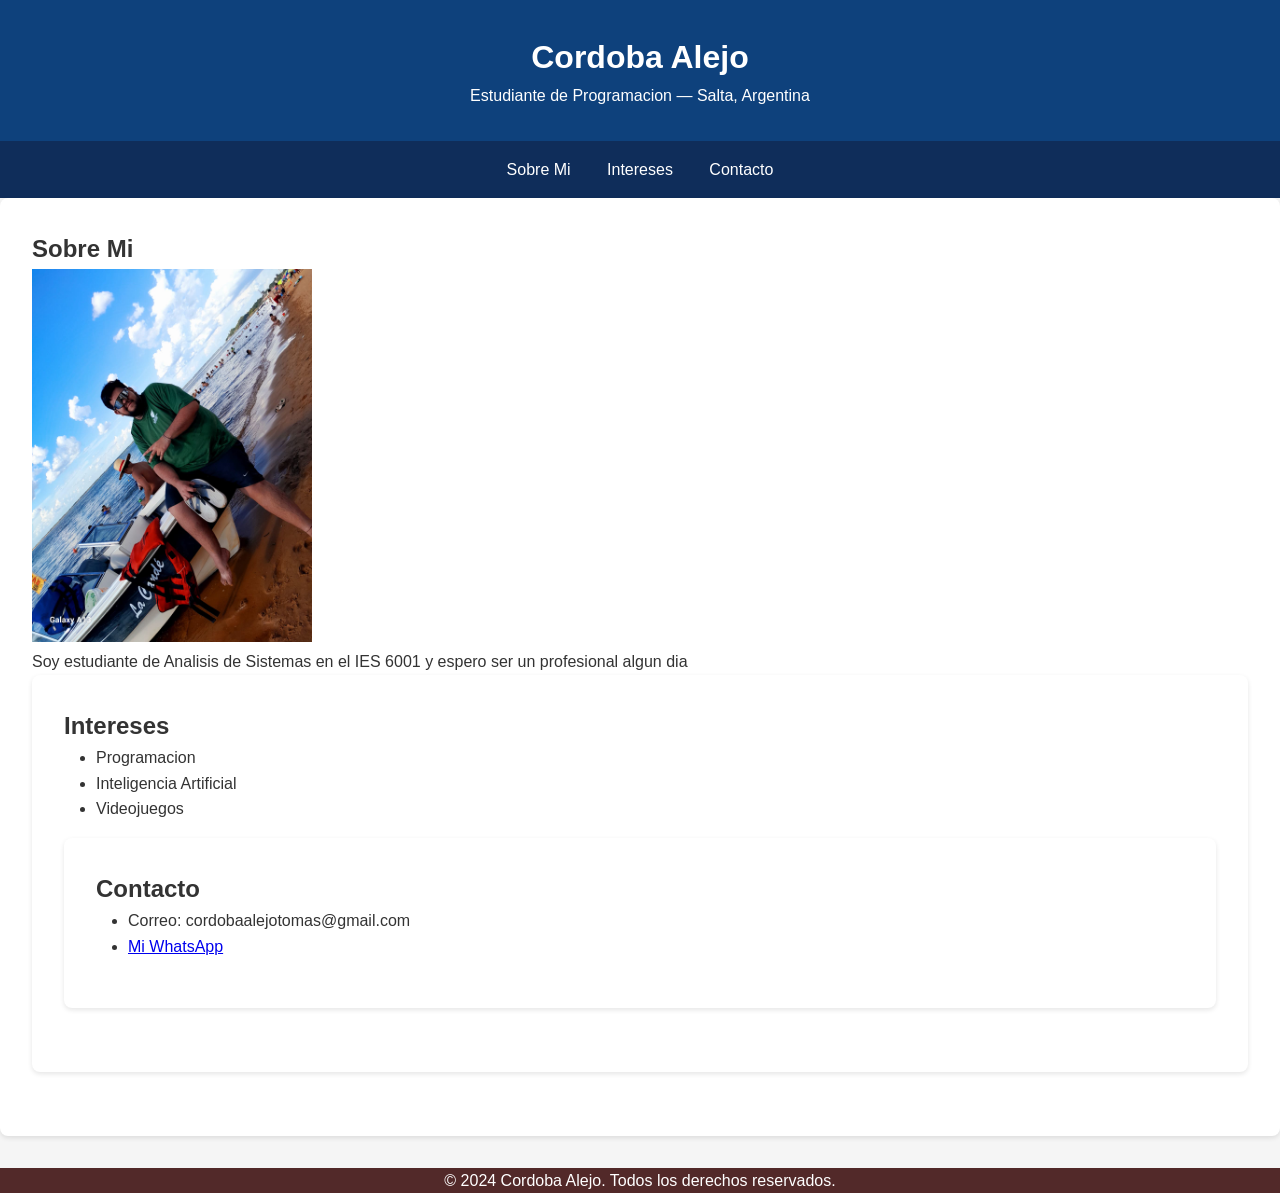
==== index.html @ e15070ae "feat: estructura HTML5 y estilos CSS3" ====
<!DOCTYPE html>
<html lang="es">
<head>
    <meta charset="UTF-8">
    <meta name="viewport" content="width=device-width initial-scale=1.0">
    <title>Cordoba Alejo — Mi Primer Sitio</title>
    <link rel="stylesheet" href="style.css">
</head>
<body>
    <header>
        <h1>Cordoba Alejo</h1>
        <p>Estudiante de Programacion — Salta, Argentina</p>
</header>
<nav>        
    <a href="#sobre-mi">Sobre Mi</a>
    <a href="#intereses">Intereses</a>
    <a href="#contacto">Contacto</a>
</nav>
<main>
    <section id="sobre-mi">
        <h2>Sobre Mi</h2>
        <img src="ft1.jpeg" width="23%" alt="Foto de Alejo">
        <p>Soy estudiante de Analisis de Sistemas en el IES 6001 y espero ser un profesional algun dia</p>

    <section id="intereses">
        <h2>Intereses</h2>
         <ul>
                <li>Programacion</li>
                <li>Inteligencia Artificial</li>
                <li>Videojuegos</li>
                
            </ul>
    <section id="contacto">
            <h2>Contacto</h2>
            <ul>
                <li>Correo: cordobaalejotomas@gmail.com</li>
                <li> <a href="https://wa.me/qr/ATMR65YCZSYRN1" target="_blank" >Mi WhatsApp</a></li>
                
            </ul>
            
    
    
    </section>
</main>
        <footer>
        <p>&copy; 2024 Cordoba Alejo. Todos los derechos reservados.</p>
    </footer>
---- style.css ----
/* ===== RESET BASICO ===== */
* {
margin: 0; /* Elimina margenes por defecto */
padding: 0; /* Elimina relleno por defecto */
box-sizing: border-box; /* Los bordes se incluyen en el ancho */
}
/* ===== TIPOGRAFIA BASE ===== */
body {
    font-family: 'Segoe UI', Arial, sans-serif;
    font-size: 16px; /* Tamanio base */
    line-height: 1.6; /* Espacio entre lineas */
    color: #333333; /* Gris oscuro para el texto */
    background-color: #f5f5f5; /* Fondo gris claro */
    }
/* ===== HEADER ===== */
header {
    background-color: #0e417c; /* Azul primario */
    color: white;
    text-align: center;
    padding: 2rem; /* Espacio interno */
    }
/* ===== NAV ===== */
nav {
    background-color: #0f2d5a; /* Azul oscuro */
    padding: 1rem;
    text-align: center;
    
    }
    nav a {
        color: white;
        margin: 0 1rem; /* Espacio entre enlaces */
        text-decoration: none;
        }
/* ===== FOOTER ===== */
footer {
    background-color: #522929;
    color: white;
    text-align: center;
    }
/* ===== MAIN ===== */
section {
    background-color: white;
    border-radius: 8px; /* Esquinas redondeadas */
    padding: 2rem;
    margin-bottom: 2rem;
    box-shadow: 0 2px 5px rgba(0,0,0,0.1); /* Sombra suave */
    }
ul, ol {
    padding-left: 2rem; /* Indentacion de la lista */
    margin-bottom: 1rem;
    }
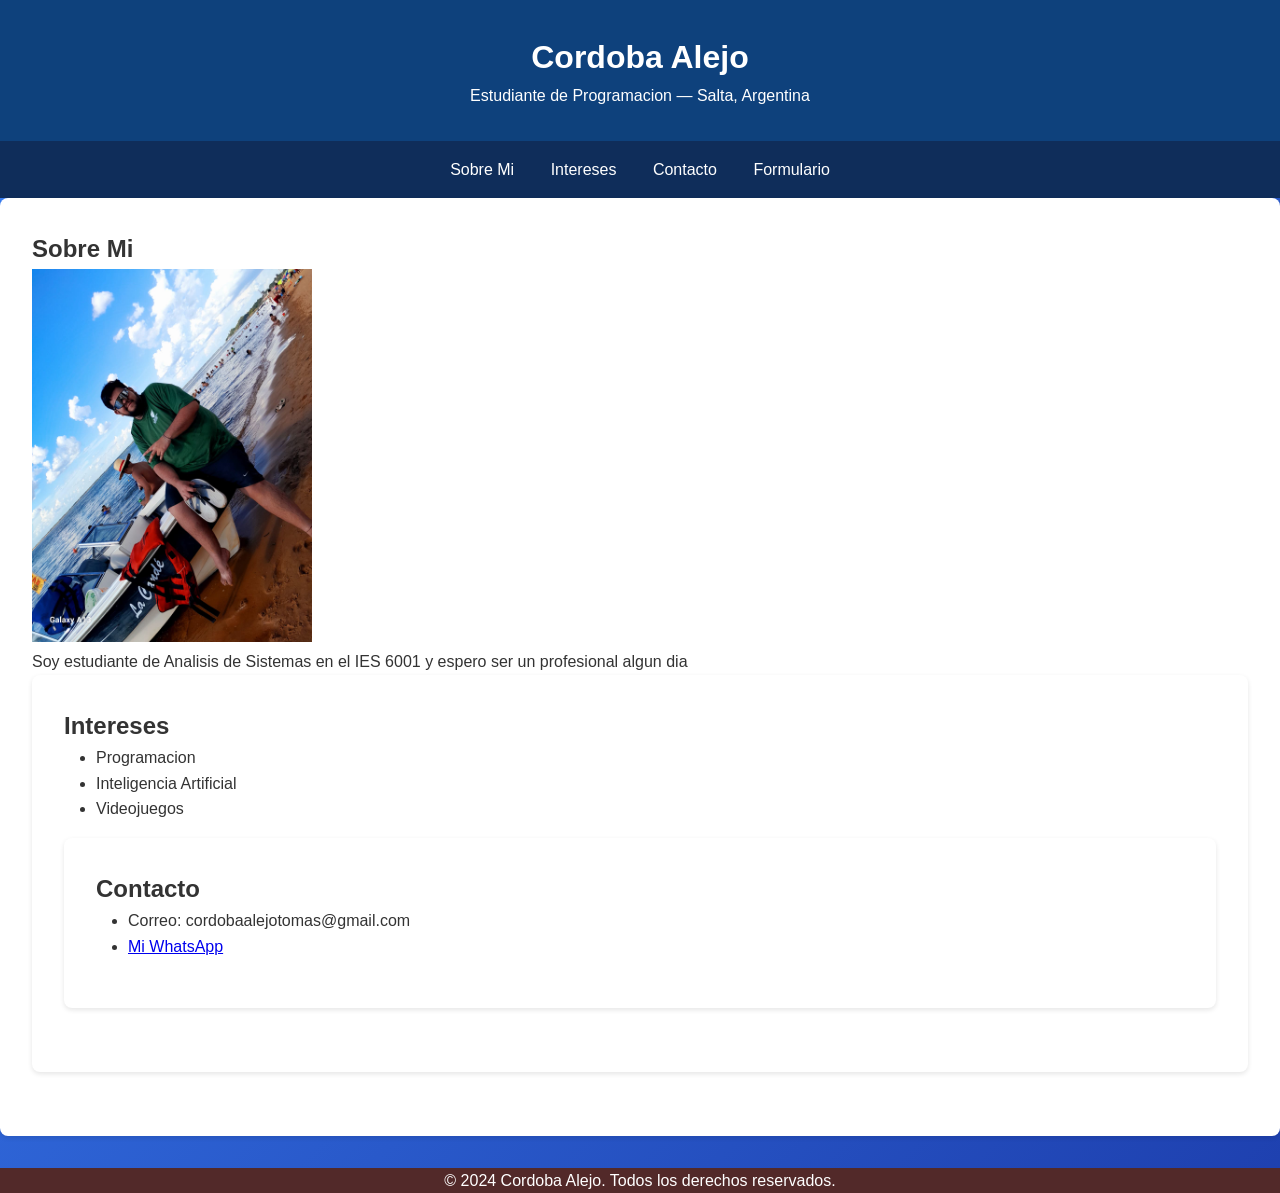
==== commit aa965ca5: "Agrego estructura del formulario" ====
--- a/index.html
+++ b/index.html
@@ -15,6 +15,7 @@
     <a href="#sobre-mi">Sobre Mi</a>
     <a href="#intereses">Intereses</a>
     <a href="#contacto">Contacto</a>
+    <a href="contact.html">Formulario</a>
 </nav>
 <main>
     <section id="sobre-mi">
--- a/style.css
+++ b/style.css
@@ -48,4 +48,145 @@
 ul, ol {
     padding-left: 2rem; /* Indentacion de la lista */
     margin-bottom: 1rem;
-    }+    }
+
+* fondo general */
+body {
+  background: linear-gradient(135deg, #3B82F6, #06B6D4);
+  font-family: Arial, sans-serif;
+  margin: 0;
+  padding: 0;
+}
+
+/* formulario */
+form {
+  max-width: 420px;
+  margin: 50px auto;
+  background: #FFFFFF;
+  padding: 25px 30px;
+  border-radius: 12px;
+  box-shadow: 0 10px 25px rgba(0,0,0,0.1);
+}
+
+/* contenedor de campo */
+.campo {
+  margin-bottom: 18px;
+}
+
+/* labels */
+label {
+  display: block;
+  margin-bottom: 6px;
+  font-weight: 600;
+  color: #374151;
+}
+
+/* inputs y select */
+input, select {
+  width: 100%;
+  padding: 10px;
+  border: 2px solid #D1D5DB;
+  border-radius: 8px;
+  font-size: 14px;
+  transition: all 0.25s ease;
+}
+
+/* placeholder */
+input::placeholder {
+  color: #9CA3AF;
+}
+
+/* foco */
+input:focus, select:focus {
+  border-color: #3B82F6;
+  box-shadow: 0 0 0 3px rgba(59,130,246,0.2);
+  outline: none;
+}
+
+/* ✅ válido */
+input:valid,
+select:valid {
+  border-color: #22C55E;
+  background-color: #F0FDF4;
+}
+
+/* ❌ inválido SOLO si escribió */
+input:not(:placeholder-shown):invalid,
+select:invalid {
+  border-color: #EF4444;
+  background-color: #FEF2F2;
+}
+
+/* foco + válido */
+input:focus:valid {
+  border-color: #16A34A;
+  box-shadow: 0 0 0 3px rgba(34,197,94,0.25);
+}
+
+/* foco + inválido */
+input:focus:not(:placeholder-shown):invalid {
+  border-color: #DC2626;
+  box-shadow: 0 0 0 3px rgba(220,38,38,0.25);
+}
+
+/* textos de ayuda */
+.ayuda {
+  display: block;
+  font-size: 12px;
+  color: #6B7280;
+  margin-top: 4px;
+}
+
+/* errores ocultos por defecto */
+.error {
+  display: none;
+  font-size: 12px;
+  color: #DC2626;
+  margin-top: 4px;
+}
+
+/* mostrar error si es inválido */
+input:not(:placeholder-shown):invalid ~ .error,
+select:invalid ~ .error {
+  display: block;
+}
+
+/* botón */
+button {
+  margin-top: 15px;
+  width: 100%;
+  padding: 12px;
+  background: #3B82F6;
+  color: white;
+  font-weight: bold;
+  border: none;
+  border-radius: 8px;
+  cursor: pointer;
+  transition: 0.2s;
+}
+
+/* hover botón */
+button:hover {
+  background: #2563EB;
+}
+
+/* mensaje de éxito */
+.exito {
+  display: none;
+  text-align: center;
+  color: #16A34A;
+  font-weight: bold;
+  margin-top: 15px;
+}
+
+/* mostrar éxito si todo es válido (solo visual) */
+form:valid .exito {
+  display: block;
+}
+
+body {
+  background: linear-gradient(135deg, #3B82F6, #1E40AF);
+  font-family: Arial, sans-serif;
+  margin: 0;
+  padding: 0;
+}
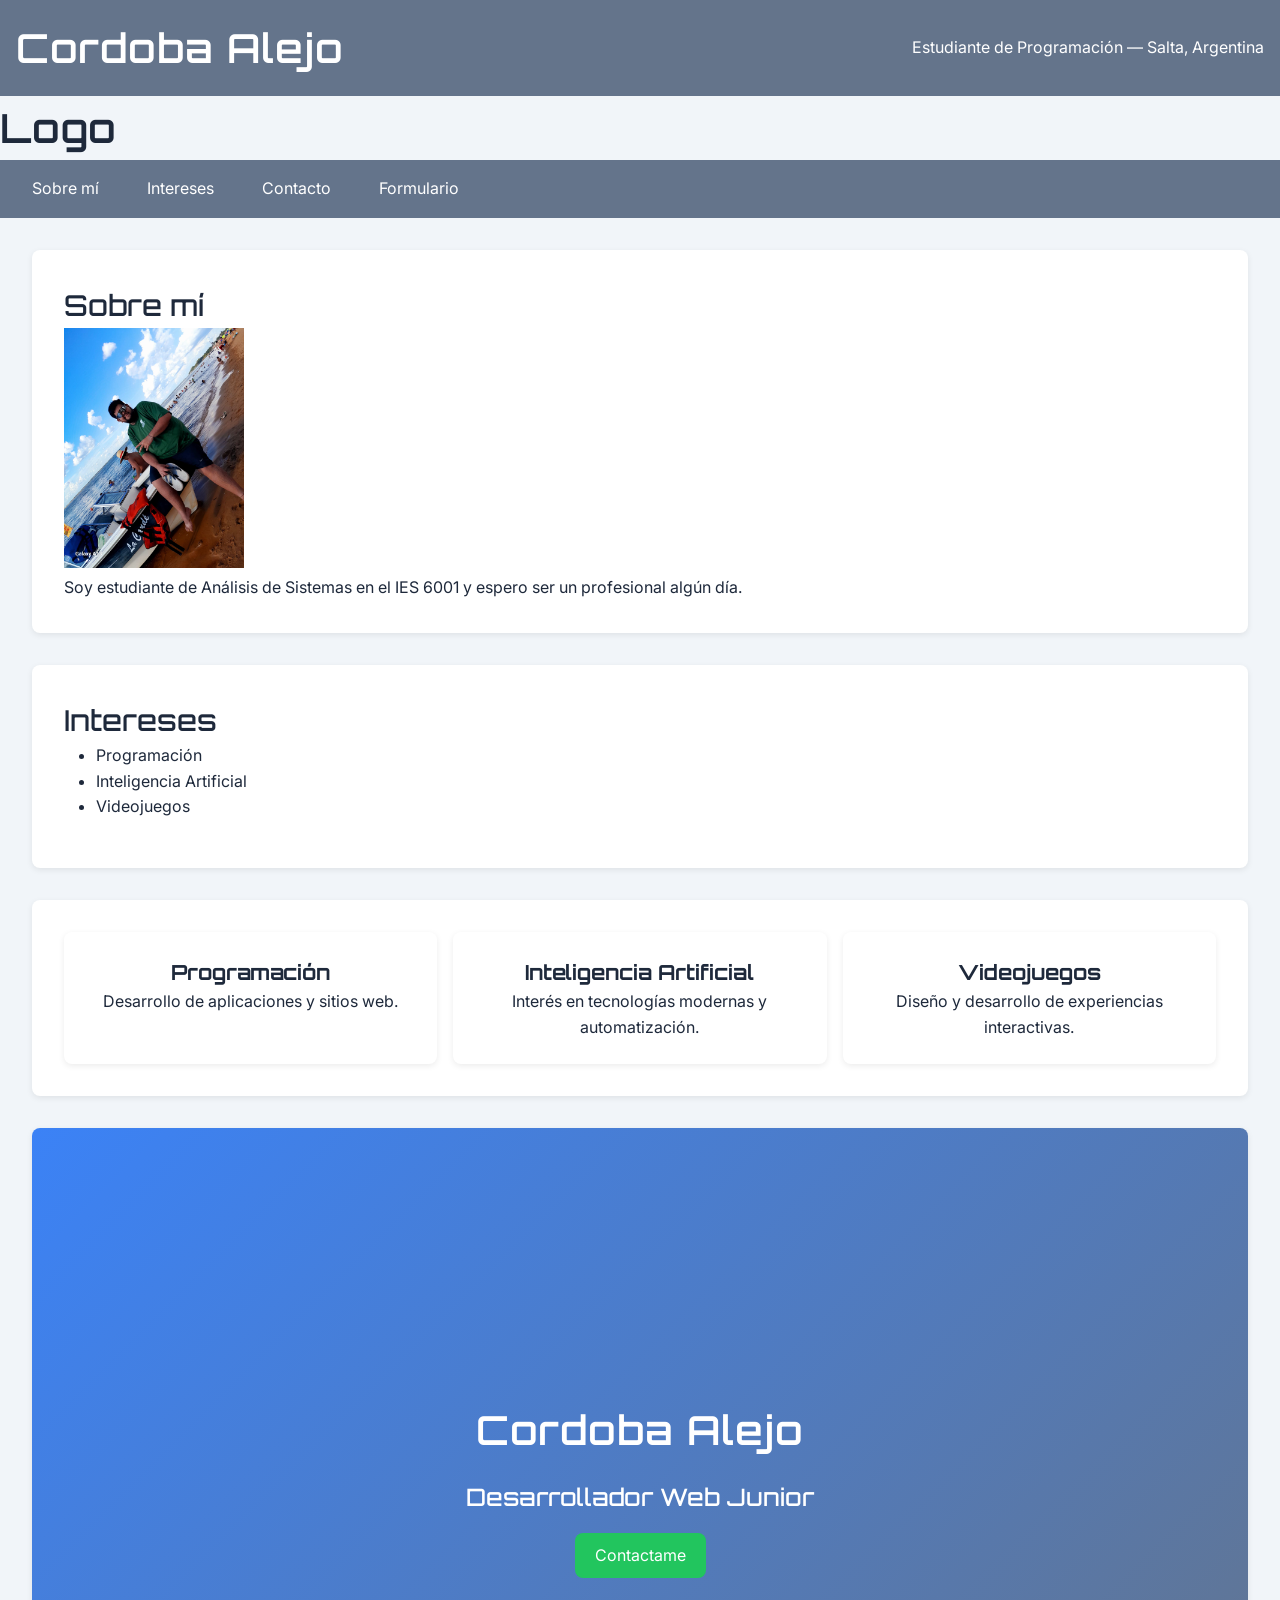
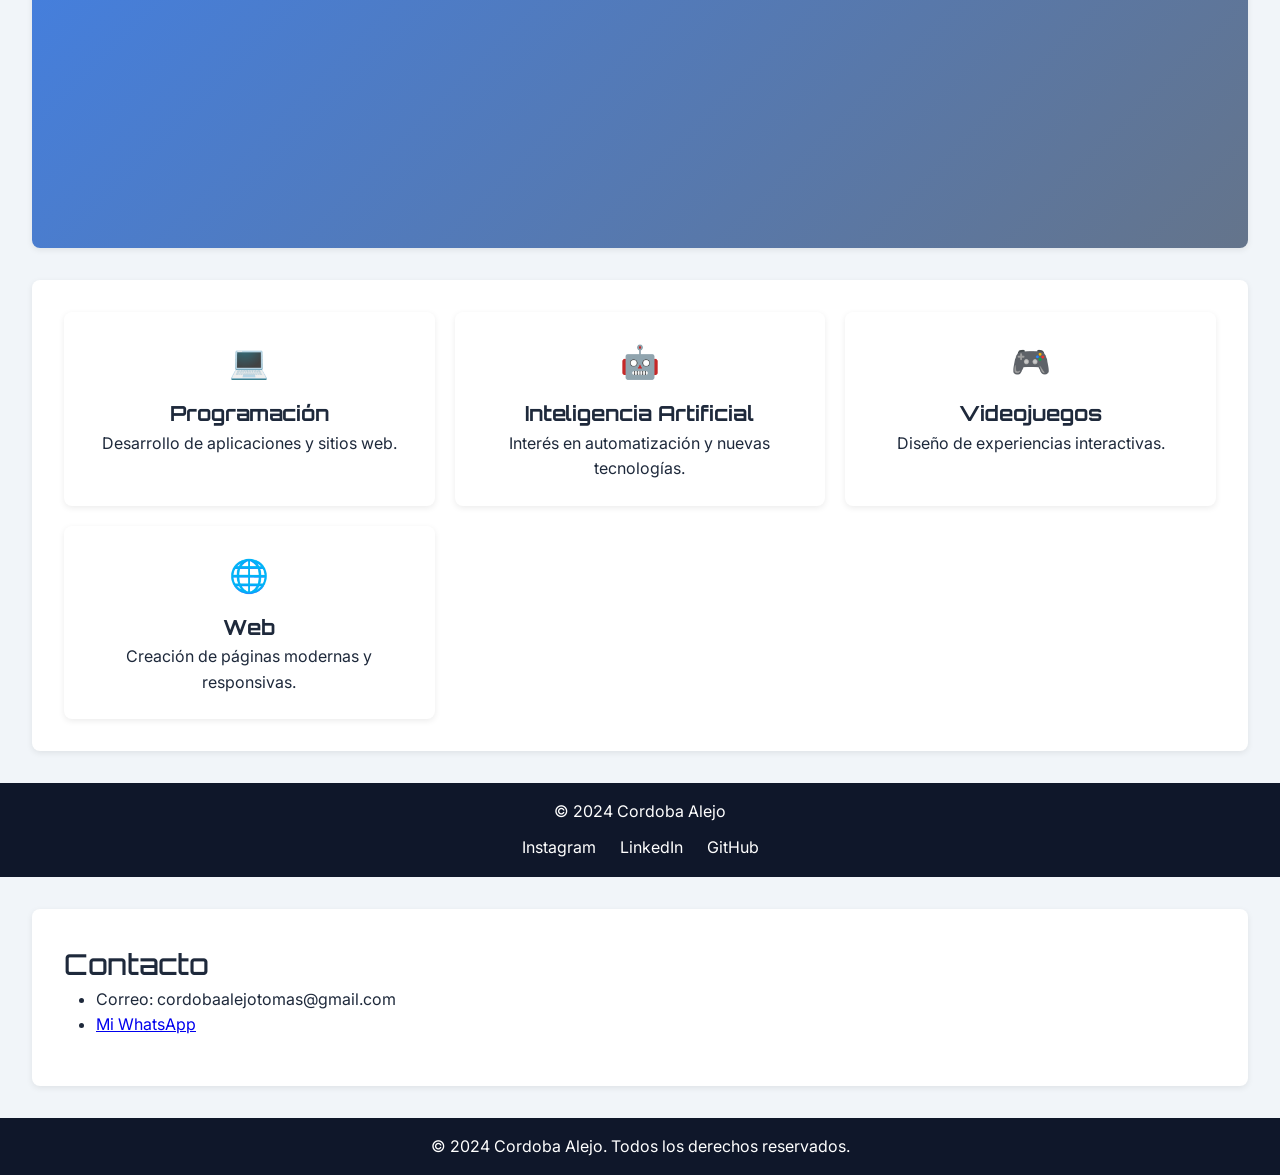
==== commit 3d253524: "Tp final unidad1" ====
--- a/index.html
+++ b/index.html
@@ -2,54 +2,138 @@
 <html lang="es">
 <head>
     <meta charset="UTF-8">
-    <meta name="viewport" content="width=device-width initial-scale=1.0">
+    <meta name="viewport" content="width=device-width, initial-scale=1.0">
     <title>Cordoba Alejo — Mi Primer Sitio</title>
     <link rel="stylesheet" href="style.css">
-</head>
+    <link rel="preconnect" href="https://fonts.googleapis.com">
+<link rel="preconnect" href="https://fonts.gstatic.com" crossorigin>
+
+<link href="https://fonts.googleapis.com/css2?family=Inter:wght@300;400;500&family=Orbitron:wght@500;600&display=swap" rel="stylesheet">
+    
+   
 <body>
-    <header>
-        <h1>Cordoba Alejo</h1>
-        <p>Estudiante de Programacion — Salta, Argentina</p>
+
+<header>
+    <h1>Cordoba Alejo</h1>
+    <p>Estudiante de Programación — Salta, Argentina</p>
 </header>
+      <h1>Logo</h1>
+
 <nav>        
-    <a href="#sobre-mi">Sobre Mi</a>
+   <a href="#sobre-mi">Sobre mí</a>
     <a href="#intereses">Intereses</a>
     <a href="#contacto">Contacto</a>
     <a href="contact.html">Formulario</a>
 </nav>
+
 <main>
+
     <section id="sobre-mi">
-        <h2>Sobre Mi</h2>
-        <img src="ft1.jpeg" width="23%" alt="Foto de Alejo">
-        <p>Soy estudiante de Analisis de Sistemas en el IES 6001 y espero ser un profesional algun dia</p>
+        <h2>Sobre mí</h2>
+        <img src="ft1.jpeg" alt="Foto de Alejo" width="180">
+        <p>
+            Soy estudiante de Análisis de Sistemas en el IES 6001 y espero ser un profesional algún día.
+        </p>
+    </section>
 
     <section id="intereses">
         <h2>Intereses</h2>
-         <ul>
-                <li>Programacion</li>
-                <li>Inteligencia Artificial</li>
-                <li>Videojuegos</li>
-                
-            </ul>
+        <ul>
+            <li>Programación</li>
+            <li>Inteligencia Artificial</li>
+            <li>Videojuegos</li>
+        </ul>
+    </section>
+
+    <section id="servicios">
+  <div class="contenedor-tarjetas">
+
+    <div class="tarjeta">
+      <h3>Programación</h3>
+      <p>Desarrollo de aplicaciones y sitios web.</p>
+    </div>
+
+    <div class="tarjeta">
+      <h3>Inteligencia Artificial</h3>
+      <p>Interés en tecnologías modernas y automatización.</p>
+    </div>
+
+    <div class="tarjeta">
+      <h3>Videojuegos</h3>
+      <p>Diseño y desarrollo de experiencias interactivas.</p>
+    </div>
+
+  </div>
+</section>
+
+    <section class="hero">
+  <div class="hero-contenido">
+    <h1>Cordoba Alejo</h1>
+    <h2>Desarrollador Web Junior</h2>
+    <a href="#contacto" class="btn">Contactame</a>
+  </div>
+</section>
+
+
+<section class="proyectos">
+  <div class="grid-proyectos">
+
+    <div class="tarjeta">
+      <div class="icono">💻</div>
+      <h3>Programación</h3>
+      <p>Desarrollo de aplicaciones y sitios web.</p>
+    </div>
+
+    <div class="tarjeta">
+      <div class="icono">🤖</div>
+      <h3>Inteligencia Artificial</h3>
+      <p>Interés en automatización y nuevas tecnologías.</p>
+    </div>
+
+    <div class="tarjeta">
+      <div class="icono">🎮</div>
+      <h3>Videojuegos</h3>
+      <p>Diseño de experiencias interactivas.</p>
+    </div>
+
+    <div class="tarjeta">
+      <div class="icono">🌐</div>
+      <h3>Web</h3>
+      <p>Creación de páginas modernas y responsivas.</p>
+    </div>
+
+  </div>
+</section>
+
+<footer>
+  <p>&copy; 2024 Cordoba Alejo</p>
+  <div class="redes">
+    <a href="#">Instagram</a>
+    <a href="#">LinkedIn</a>
+    <a href="#">GitHub</a>
+  </div>
+</footer>
+
+
+    
     <section id="contacto">
-            <h2>Contacto</h2>
-            <ul>
-                <li>Correo: cordobaalejotomas@gmail.com</li>
-                <li> <a href="https://wa.me/qr/ATMR65YCZSYRN1" target="_blank" >Mi WhatsApp</a></li>
-                
-            </ul>
-            
-    
-    
+        <h2>Contacto</h2>
+        <ul>
+            <li>Correo: cordobaalejotomas@gmail.com</li>
+            <li>
+                <a href="https://wa.me/qr/ATMR65YCZSYRN1" target="_blank">
+                    Mi WhatsApp
+                </a>
+            </li>
+        </ul>
     </section>
+
 </main>
-        <footer>
-        <p>&copy; 2024 Cordoba Alejo. Todos los derechos reservados.</p>
-    </footer>
+
+<footer>
+    <p>&copy; 2024 Cordoba Alejo. Todos los derechos reservados.</p>
+</footer>
+
+</body>
+</html>
          
-    
-                
-         
-    
-    
-
--- a/style.css
+++ b/style.css
@@ -1,192 +1,392 @@
-/* ===== RESET BASICO ===== */
+:root {
+  --color-primary: #3b82f6;
+  --color-secondary: #64748b;
+  --color-accent: #22c55e;
+
+  --color-text: #1e293b;
+  --color-bg: #f1f5f9;
+  --color-surface: #ffffff;
+  --color-border: #e2e8f0;
+
+  --background-color: #0f172a;
+
+  --radius: 8px;
+  --shadow-color: 0, 0, 0;
+  --shadow: 0 2px 6px rgba(var(--shadow-color), 0.08);
+
+  --font-main: 'Inter', 'Segoe UI', sans-serif;
+}
+
+/* RESET */
 * {
-margin: 0; /* Elimina margenes por defecto */
-padding: 0; /* Elimina relleno por defecto */
-box-sizing: border-box; /* Los bordes se incluyen en el ancho */
-}
-/* ===== TIPOGRAFIA BASE ===== */
-body {
-    font-family: 'Segoe UI', Arial, sans-serif;
-    font-size: 16px; /* Tamanio base */
-    line-height: 1.6; /* Espacio entre lineas */
-    color: #333333; /* Gris oscuro para el texto */
-    background-color: #f5f5f5; /* Fondo gris claro */
-    }
-/* ===== HEADER ===== */
-header {
-    background-color: #0e417c; /* Azul primario */
-    color: white;
-    text-align: center;
-    padding: 2rem; /* Espacio interno */
-    }
-/* ===== NAV ===== */
-nav {
-    background-color: #0f2d5a; /* Azul oscuro */
-    padding: 1rem;
-    text-align: center;
-    
-    }
-    nav a {
-        color: white;
-        margin: 0 1rem; /* Espacio entre enlaces */
-        text-decoration: none;
-        }
-/* ===== FOOTER ===== */
-footer {
-    background-color: #522929;
-    color: white;
-    text-align: center;
-    }
-/* ===== MAIN ===== */
-section {
-    background-color: white;
-    border-radius: 8px; /* Esquinas redondeadas */
-    padding: 2rem;
-    margin-bottom: 2rem;
-    box-shadow: 0 2px 5px rgba(0,0,0,0.1); /* Sombra suave */
-    }
-ul, ol {
-    padding-left: 2rem; /* Indentacion de la lista */
-    margin-bottom: 1rem;
-    }
-
-* fondo general */
-body {
-  background: linear-gradient(135deg, #3B82F6, #06B6D4);
-  font-family: Arial, sans-serif;
   margin: 0;
   padding: 0;
-}
-
-/* formulario */
+  box-sizing: border-box;
+}
+
+/* BODY */
+body {
+  font-family: var(--font-main);
+  font-size: 16px;
+  line-height: 1.6;
+  color: var(--color-text);
+  background-color: var(--color-bg);
+}
+
+/* HEADER */
+header {
+  background-color: var(--color-primary);
+  color: var(--color-surface);
+  text-align: center;
+  padding: 2rem;
+}
+
+/* NAV */
+nav {
+  background-color: var(--color-secondary);
+  padding: 1rem;
+  text-align: center;
+}
+
+nav a {
+  color: var(--color-surface);
+  margin: 0 1rem;
+  text-decoration: none;
+  transition: 0.3s;
+}
+
+nav a:hover {
+  color: var(--color-accent);
+}
+
+/* SECCIONES */
+section {
+  background-color: var(--color-surface);
+  border-radius: var(--radius);
+  padding: 2rem;
+  margin: 2rem;
+  box-shadow: var(--shadow);
+}
+
+/* LISTAS */
+ul, ol {
+  padding-left: 2rem;
+  margin-bottom: 1rem;
+}
+
+/* FOOTER */
+footer {
+  background-color: var(--background-color);
+  color: var(--color-surface);
+  text-align: center;
+  padding: 1rem;
+}
+
+/* FORMULARIO */
 form {
+  background: var(--color-surface);
   max-width: 420px;
-  margin: 50px auto;
-  background: #FFFFFF;
-  padding: 25px 30px;
-  border-radius: 12px;
-  box-shadow: 0 10px 25px rgba(0,0,0,0.1);
-}
-
-/* contenedor de campo */
+  margin: 60px auto;
+  padding: 30px;
+  border-radius: var(--radius);
+  box-shadow: var(--shadow);
+}
+
+/* CAMPOS */
 .campo {
   margin-bottom: 18px;
-}
-
-/* labels */
+  display: flex;
+  flex-direction: column;
+}
+
 label {
-  display: block;
   margin-bottom: 6px;
-  font-weight: 600;
-  color: #374151;
-}
-
-/* inputs y select */
+  font-weight: bold;
+  color: var(--color-text);
+}
+
+/* INPUTS */
 input, select {
-  width: 100%;
   padding: 10px;
-  border: 2px solid #D1D5DB;
-  border-radius: 8px;
+  border-radius: var(--radius);
+  border: 1px solid var(--color-border);
   font-size: 14px;
-  transition: all 0.25s ease;
-}
-
-/* placeholder */
-input::placeholder {
-  color: #9CA3AF;
-}
-
-/* foco */
+}
+
+/* FOCUS */
 input:focus, select:focus {
-  border-color: #3B82F6;
-  box-shadow: 0 0 0 3px rgba(59,130,246,0.2);
+  border-color: var(--color-accent);
   outline: none;
 }
 
-/* ✅ válido */
-input:valid,
-select:valid {
-  border-color: #22C55E;
-  background-color: #F0FDF4;
-}
-
-/* ❌ inválido SOLO si escribió */
-input:not(:placeholder-shown):invalid,
-select:invalid {
-  border-color: #EF4444;
-  background-color: #FEF2F2;
-}
-
-/* foco + válido */
-input:focus:valid {
-  border-color: #16A34A;
-  box-shadow: 0 0 0 3px rgba(34,197,94,0.25);
-}
-
-/* foco + inválido */
-input:focus:not(:placeholder-shown):invalid {
-  border-color: #DC2626;
-  box-shadow: 0 0 0 3px rgba(220,38,38,0.25);
-}
-
-/* textos de ayuda */
-.ayuda {
-  display: block;
-  font-size: 12px;
-  color: #6B7280;
-  margin-top: 4px;
-}
-
-/* errores ocultos por defecto */
-.error {
-  display: none;
-  font-size: 12px;
-  color: #DC2626;
-  margin-top: 4px;
-}
-
-/* mostrar error si es inválido */
-input:not(:placeholder-shown):invalid ~ .error,
-select:invalid ~ .error {
-  display: block;
-}
-
-/* botón */
+/* VALIDACIONES */
+input:invalid {
+  border-color: #e74c3c;
+}
+
+input:valid {
+  border-color: var(--color-accent);
+}
+
+/* BOTÓN */
 button {
-  margin-top: 15px;
   width: 100%;
   padding: 12px;
-  background: #3B82F6;
-  color: white;
-  font-weight: bold;
+  background-color: var(--color-primary);
+  color: var(--color-surface);
   border: none;
-  border-radius: 8px;
+  border-radius: var(--radius);
   cursor: pointer;
-  transition: 0.2s;
-}
-
-/* hover botón */
+  transition: 0.3s;
+}
+
 button:hover {
-  background: #2563EB;
-}
-
-/* mensaje de éxito */
-.exito {
-  display: none;
-  text-align: center;
-  color: #16A34A;
-  font-weight: bold;
-  margin-top: 15px;
-}
-
-/* mostrar éxito si todo es válido (solo visual) */
-form:valid .exito {
-  display: block;
-}
-
+  background-color: var(--color-accent);
+}
+
+/* IMAGEN */
+.perfil {
+  width: 180px;
+  height: auto;
+  float: left;
+  margin-right: 20px;
+  border-radius: var(--radius);
+}
+
+:root {
+  --font-title: 'Orbitron', sans-serif;
+  --font-body: 'Inter', system-ui, -apple-system, sans-serif;
+}
+
+/* BODY */
 body {
-  background: linear-gradient(135deg, #3B82F6, #1E40AF);
-  font-family: Arial, sans-serif;
-  margin: 0;
-  padding: 0;
+  font-family: var(--font-body);
+  font-size: 1rem;
+  line-height: 1.6;
+}
+
+/* TÍTULOS */
+h1 {
+  font-family: var(--font-title);
+  font-size: 2.5rem;
+  font-weight: 600;
+  letter-spacing: 1px;
+}
+
+h2 {
+  font-family: var(--font-title);
+  font-size: 1.8rem;
+  font-weight: 500;
+}
+
+h3 {
+  font-family: var(--font-title);
+  font-size: 1.3rem;
+}
+
+header {
+  display: flex;
+  justify-content: space-between;
+  align-items: center;
+  background-color: var(--color-secondary);
+  color: var(--color-surface);
+  padding: 1rem;
+}
+
+nav {
+  display: flex;
+  gap: 1rem;
+}
+
+nav a {
+  color: var(--color-surface);
+  text-decoration: none;
+  transition: 0.3s;
+}
+
+nav a:hover {
+  color: var(--color-accent);
+}
+
+.contenedor-tarjetas {
+  display: flex;
+  flex-wrap: wrap;
+  gap: 1rem;
+}
+
+.tarjeta {
+  flex: 1 1 280px;
+  background-color: var(--color-surface);
+  border-radius: var(--radius);
+  box-shadow: var(--shadow);
+  padding: 1rem;
+  transition: 0.3s;
+}
+
+.tarjeta:hover {
+  transform: translateY(-4px);
+}
+
+
+.hero {
+  display: flex;
+  justify-content: center;
+  align-items: center;
+  min-height: 80vh;
+
+  background: linear-gradient(135deg, var(--color-primary), var(--color-secondary));
+  color: var(--color-surface);
+  text-align: center;
+}
+
+.hero h1 {
+  font-size: 2.5rem;
+}
+
+.hero h2 {
+  font-size: 1.5rem;
+  margin: 1rem 0;
+}
+
+/* BOTÓN */
+.btn {
+  display: inline-block;
+  padding: 10px 20px;
+  background-color: var(--color-accent);
+  color: var(--color-surface);
+  text-decoration: none;
+  border-radius: var(--radius);
+  transition: 0.3s;
+}
+
+.btn:hover {
+  opacity: 0.8;
+}
+
+/* FOOTER */
+footer {
+  background-color: var(--background-color);
+  color: var(--color-surface);
+  text-align: center;
+  padding: 1rem;
+}
+
+footer .redes {
+  margin-top: 10px;
+}
+
+footer a {
+  color: var(--color-surface);
+  margin: 0 10px;
+  text-decoration: none;
+}
+
+
+
+.layout {
+  display: grid;
+  grid-template-areas:
+    "header header"
+    "sidebar main"
+    "footer footer";
+
+  grid-template-columns: 220px 1fr;
+  grid-template-rows: auto 1fr auto;
+
+  min-height: 100vh;
+}
+
+/* Áreas */
+header {
+  grid-area: header;
+}
+
+.sidebar {
+  grid-area: sidebar;
+}
+
+main {
+  grid-area: main;
+}
+
+footer {
+  grid-area: footer;
+}
+
+
+
+.layout {
+  display: grid;
+  grid-template-columns: 220px 1fr;
+  grid-template-rows: auto 1fr auto;
+  grid-template-areas:
+      "header header"
+      "sidebar main"
+      "footer footer";
+  min-height: 100vh;
+}
+
+
+
+.grid-proyectos {
+  display: grid;
+  grid-template-columns: repeat(auto-fit, minmax(280px, 1fr));
+  gap: 1.25rem;
+}
+
+.tarjeta {
+  background-color: var(--color-surface);
+  border-radius: var(--radius);
+  box-shadow: var(--shadow);
+  padding: 1.5rem;
+  text-align: center;
+  transition: 0.3s;
+}
+
+.icono {
+  font-size: 2rem;
+  margin-bottom: 10px;
+}
+
+.tarjeta:hover {
+  transform: translateY(-4px);
+}
+
+
+
+/* ===== BASE (Mobile First) ===== */
+.layout {
+  display: grid;
+  grid-template-columns: 1fr; /* 1 columna */
+  padding: 1rem;
+}
+
+.sidebar {
+  display: none; /* oculto en celular */
+}
+
+/* ===== TABLET (>= 768px) ===== */
+@media (min-width: 768px) {
+  .layout {
+    grid-template-columns: 220px 1fr; /* 2 columnas */
+  }
+
+  .sidebar {
+    display: block; /* visible */
+  }
+}
+
+/* ===== LAPTOP (>= 1024px) ===== */
+@media (min-width: 1024px) {
+  .layout {
+    max-width: 1200px;
+    margin: 0 auto; /* centrado */
+  }
+}
+
+/* ===== PANTALLAS GRANDES (>= 1440px) ===== */
+@media (min-width: 1440px) {
+  .layout {
+    max-width: 1400px; /* más ancho */
+  }
 }
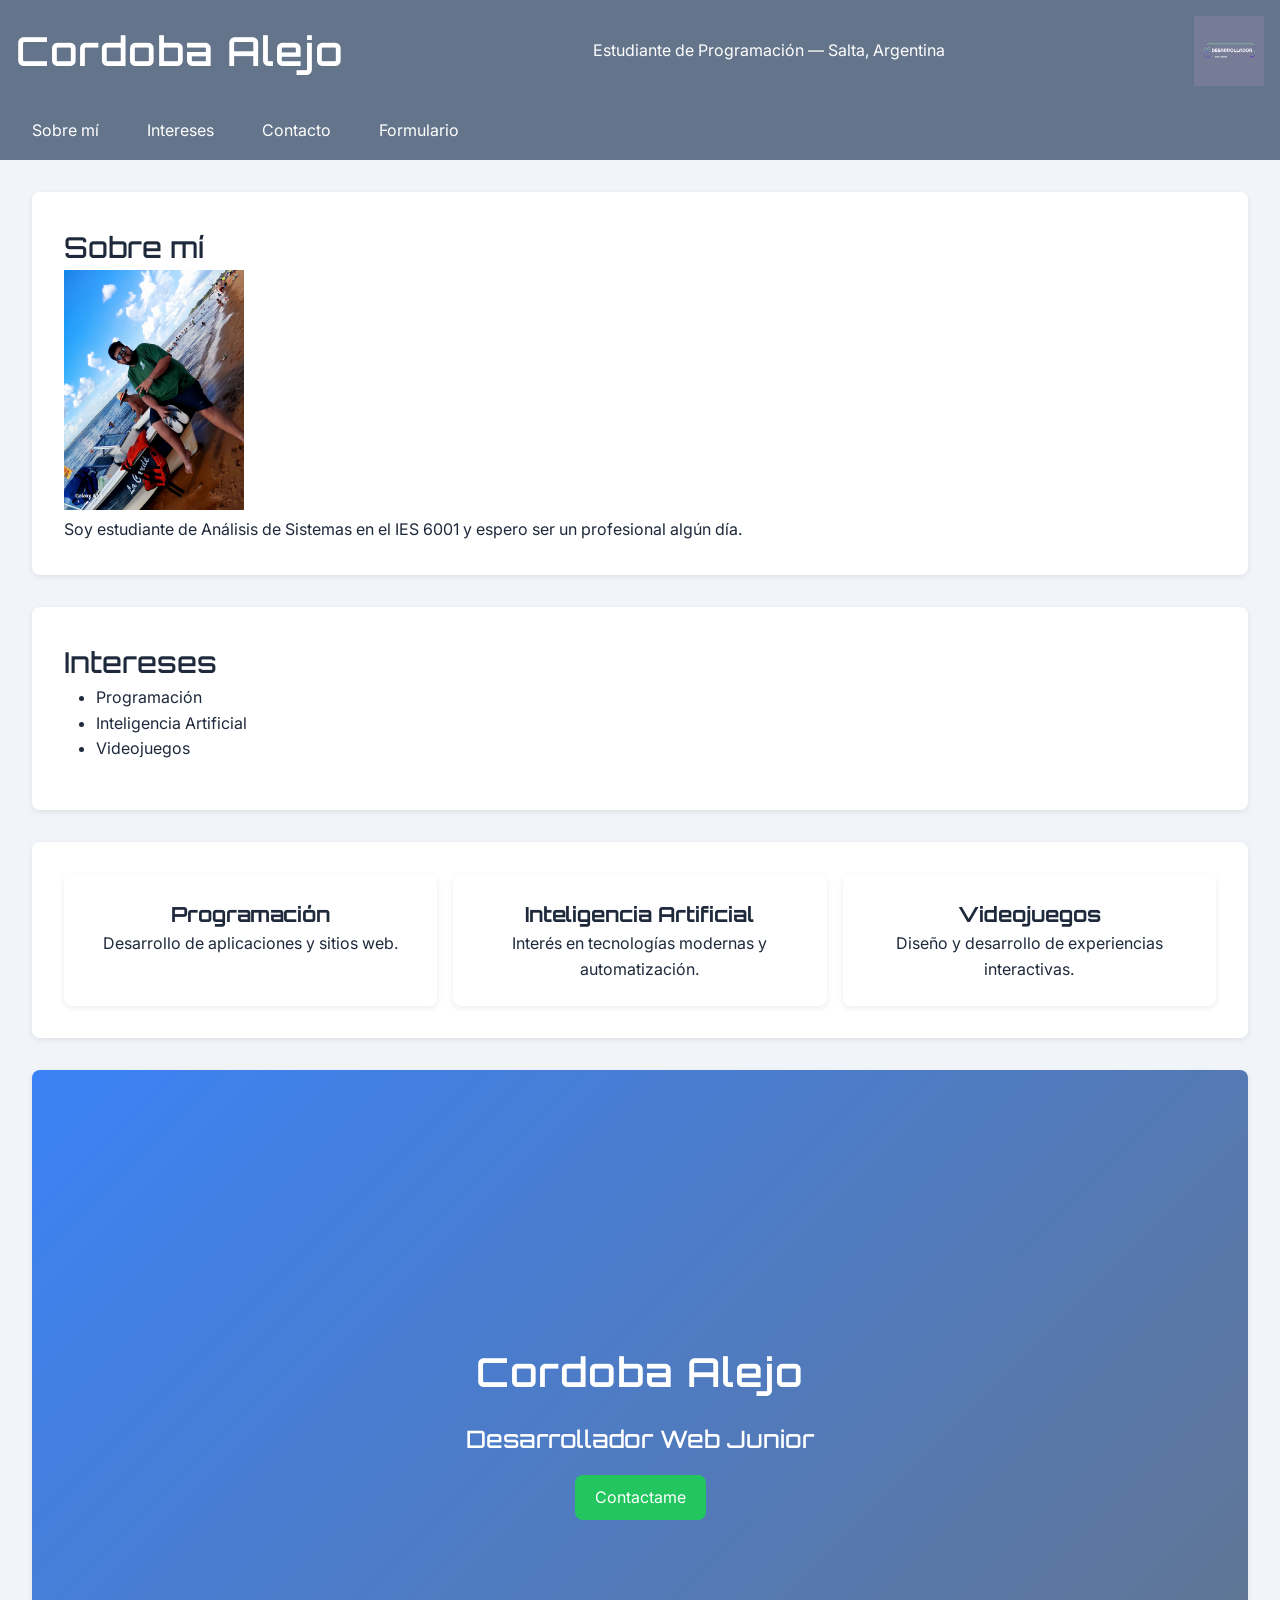
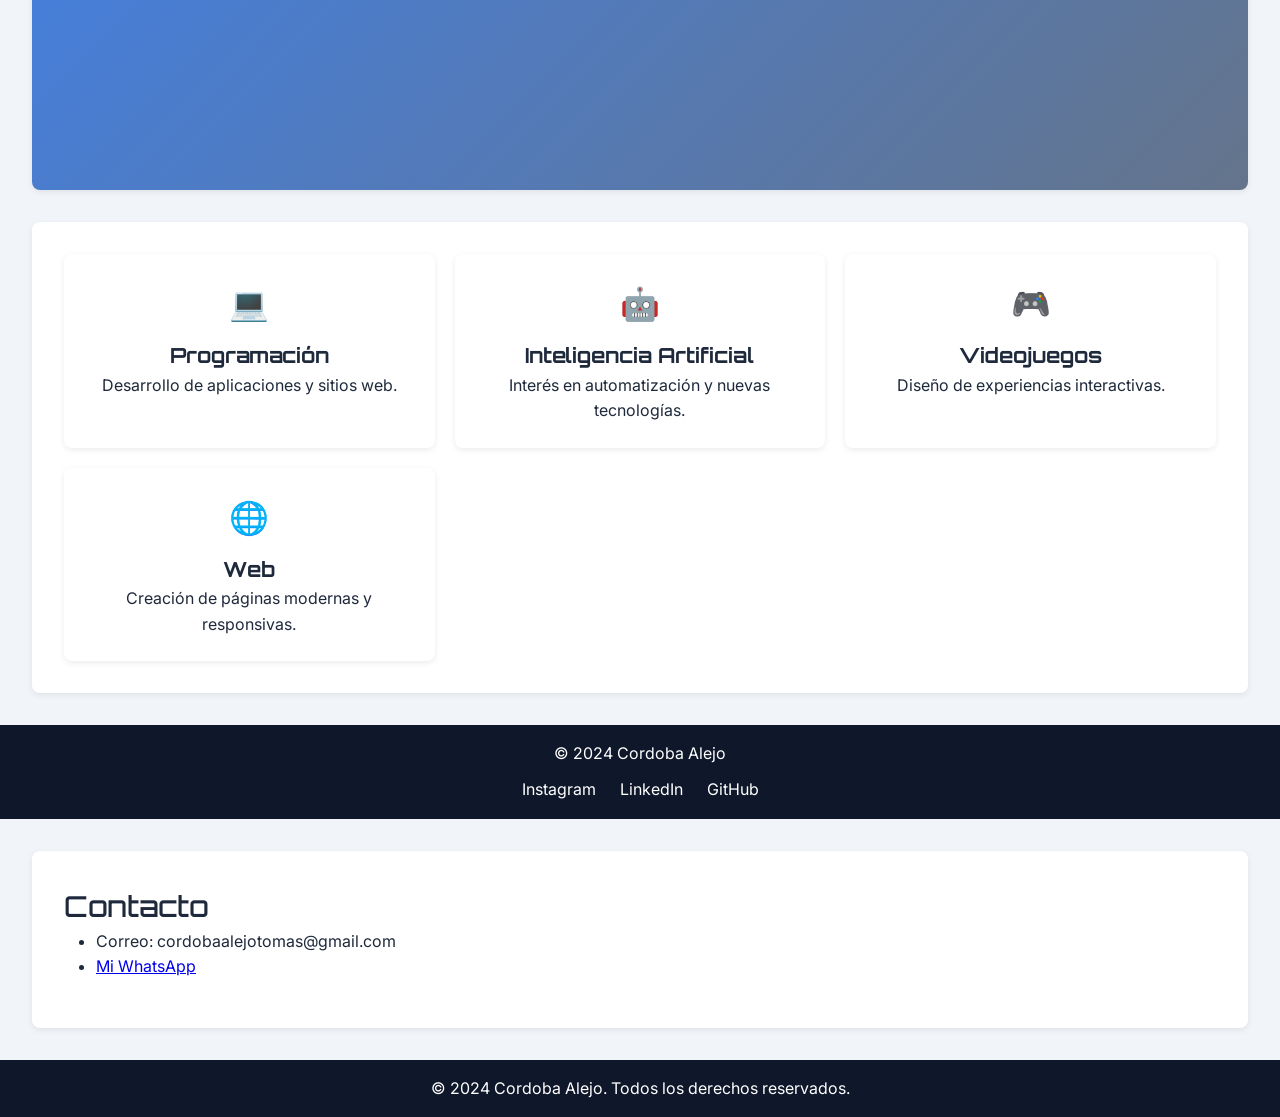
==== commit c4a72ef1: "Agrego logo a la pagina" ====
--- a/index.html
+++ b/index.html
@@ -16,8 +16,9 @@
 <header>
     <h1>Cordoba Alejo</h1>
     <p>Estudiante de Programación — Salta, Argentina</p>
+    <img src="logo.png" alt="Logo" class="logo">
 </header>
-      <h1>Logo</h1>
+      
 
 <nav>        
    <a href="#sobre-mi">Sobre mí</a>
@@ -74,7 +75,6 @@
   </div>
 </section>
 
-
 <section class="proyectos">
   <div class="grid-proyectos">
 
@@ -114,8 +114,6 @@
   </div>
 </footer>
 
-
-    
     <section id="contacto">
         <h2>Contacto</h2>
         <ul>
--- a/style.css
+++ b/style.css
@@ -387,6 +387,12 @@
 /* ===== PANTALLAS GRANDES (>= 1440px) ===== */
 @media (min-width: 1440px) {
   .layout {
-    max-width: 1400px; /* más ancho */
+    max-width: 1400px; /*más ancho*/
   }
+}
+
+
+.logo {
+  width: 70px;   /* tamaño chico */
+  height: auto;
 }
